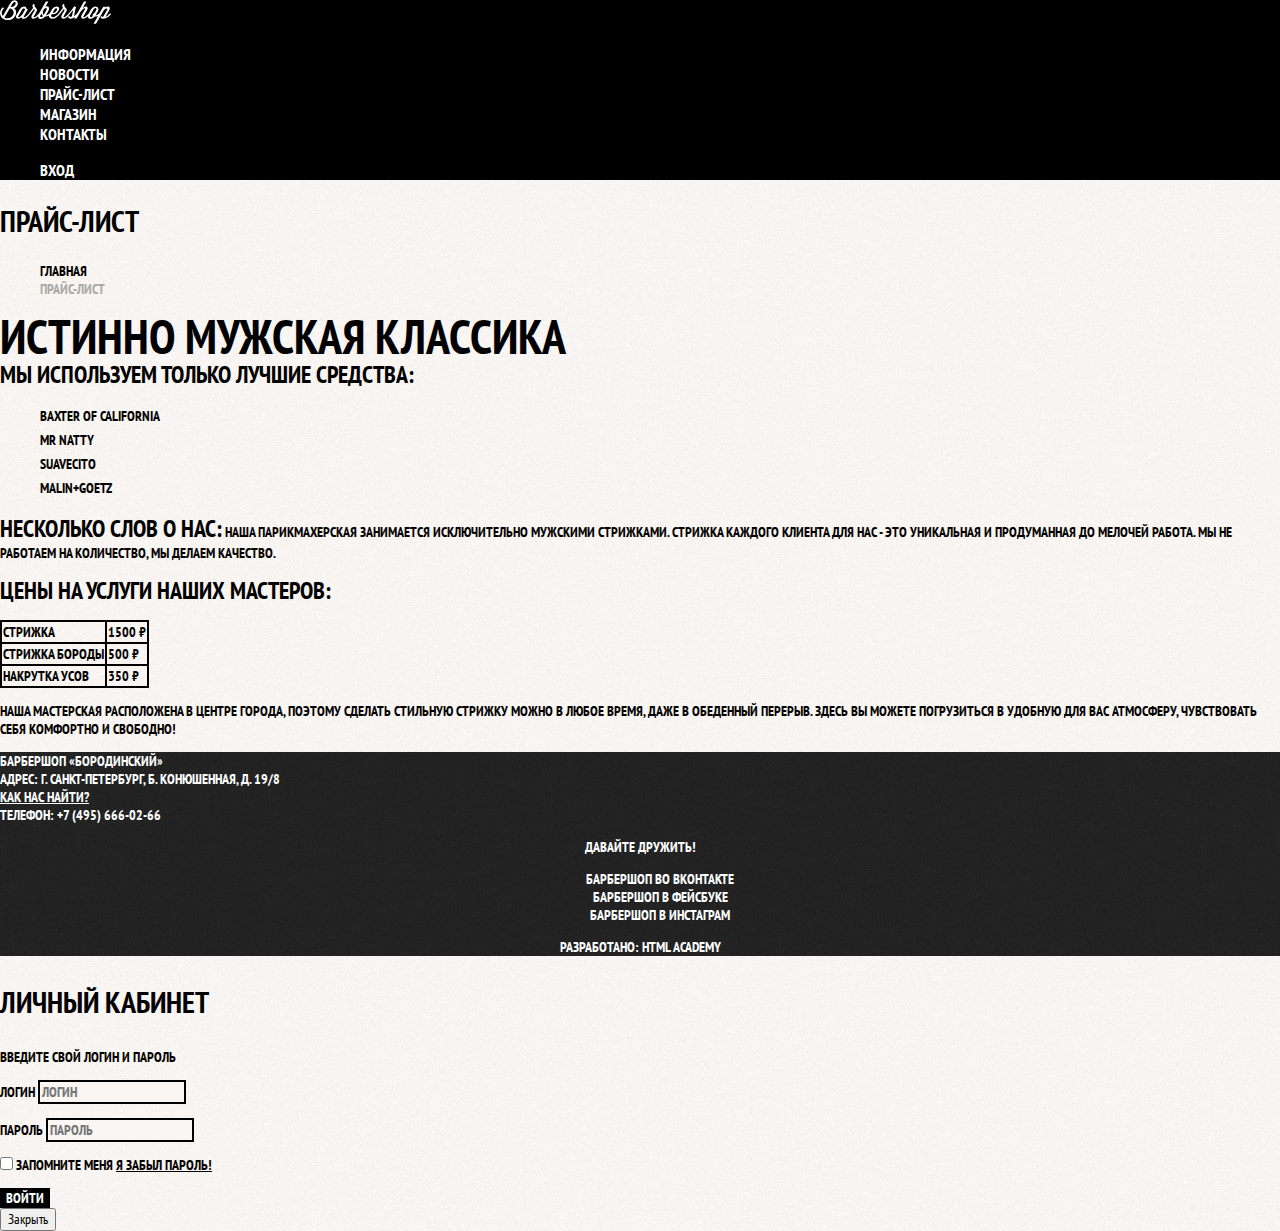
==== price-list.html @ ec3c23c3 "finalize basic styles according to demos" ====
<!DOCTYPE html>
<html lang="ru" dir="ltr">
  <head>
    <meta charset="utf-8">
    <title>Прайс-лист барбершопа «Бородинский»</title>
    <link href="https://fonts.googleapis.com/css?family=PT+Sans+Narrow:700&amp;subset=cyrillic" rel="stylesheet">
    <link href="css/normalize.css" rel="stylesheet">
    <link href="css/style.css" rel="stylesheet">
  </head>
  <body class="inner-page">
    <header class="main-header">
      <nav class="main-navigation">
        <a class="mini-logo" href="index.html">
          <img src="img/mini-logo.svg" alt="Логотип барбершопа «Бородинский»" width="111" height="24">
        </a>
        <ul class="site-navigation">
          <li><a href="info.html">Информация</a></li>
          <li><a href="news.html">Новости</a></li>
          <li class="site-navigation-current"><a>Прайс-лист</a></li>
          <li><a href="shop.html">Магазин</a></li>
          <li><a href="contacts.html">Контакты</a></li>
        </ul>
        <ul class="user-navigation">
          <li>
            <a class="login-link" href="login.html">Вход</a>
          </li>
        </ul>
      </nav>
    </header>

    <main class="container">
      <h1 class="page-title">Прайс-лист</h1>

      <ul class="breadcrumbs">
        <li><a href="index.html">Главная</a></li>
        <li class="breadcrumbs-current">Прайс-лист</li>
      </ul>

      <b class="page-lead">Истинно мужская классика</b>
      <div class="tools-info">
        <b>Мы используем только лучшие средства:</b>
        <ul class="tools-list">
          <li>baxter of california</li>
          <li>mr natty</li>
          <li>suavecito</li>
          <li>malin+goetz</li>
        </ul>
      </div>

      <p class="about">
        <b>Несколько слов о нас:</b>
        Наша парикмахерская занимается исключительно мужскими стрижками.
        Стрижка каждого клиента для нас - это уникальная и продуманная до мелочей работа.
        Мы не работаем на количество, мы делаем качество.
      </p>

      <p class="price-list">
        <b>Цены на услуги наших мастеров:</b>
        <table class="price-list-table">
          <tr>
            <td class="service">Стрижка</td>
            <td class="service-price">1500 &#8381;</td>
          </tr>
          <tr>
            <td class="service">Стрижка бороды</td>
            <td class="service-price">500 &#8381;</td>
          </tr>
          <tr>
            <td class="service">Накрутка усов</td>
            <td class="service-price">350 &#8381;</td>
          </tr>

        </table>
      </p>

      <p class="benefits">
        Наша мастерская расположена в центре города, поэтому сделать стильную стрижку
        можно в любое время, даже в обеденный перерыв. Здесь вы можете погрузиться
        в удобную для вас атмосферу, чувствовать себя комфортно и свободно!
      </p>

    </main>

    <footer class="main-footer">
      <p class="footer-address">
        Барбершоп «Бородинский»<br>
        Адрес: г. Санкт-Петербург, Б. Конюшенная, д. 19/8<br>
      <a class="footer-map" href="map.html">Как нас найти?</a><br>
        Телефон: +7 (495) 666-02-66
      </p>
      <div class="footer-social">
        <b>Давайте дружить!</b>
        <ul>
          <li><a class="social-vk" href="vk.com">Барбершоп во Вконтакте</a></li>
          <li><a class="social-fb" href="facebook.com">Барбершоп в Фейсбуке</a></li>
          <li><a class="social-inst" href="instagram.com">Барбершоп в Инстаграм</a></li>
        </ul>
      </div>
      <p class="footer-copyright">
        <b>Разработано:</b>
        <a class="copyright-link" href="https://htmlacademy.ru/">HTML Academy</a>
      </p>
    </footer>

    <section class="popup-login">
      <h2 class="login-header">Личный кабинет</h2>
      <p>Введите свой логин и пароль</p>
      <form class="login-form" action="https://ech.htmlacademy.ru" method="post">
        <p>
          <label class="visually-hidden" for="login-user">Логин</label>
          <input class="login-user" id="login-user" type="text" name="login" value="" placeholder="Логин">
        </p>
        <p>
          <label class="visually-hidden" for="login-password">Пароль</label>
          <input class="login-password" id="login-password" type="password" name="password" value="" placeholder="Пароль">
        <p class="appointment-info">
          <label class="login-checkbox">
            <input type="checkbox" name="remember" value="">
            Запомните меня
          </label>
          <a class="restore" href="#">Я забыл пароль!</a>
        </p>
        <button class="button" type="submit" name="button">Войти</button>
      </form>
      <button class="login-close" type="button">Закрыть</button>
    </section>

  </body>
</html>
---- css/style.css ----
body {
  margin: 0;
  padding: 0;

  font-family: "PT Sans Narrow", Arial, sans-serif;
  font-size: 14px;
  line-height: 24px;
  font-weight: 700;
  text-align: left;
  text-transform: uppercase;
  color: #ffffff;


  background-color: #000000;
  background-image: url("../img/background.jpg");
  background-position: top center;
  background-repeat: no-repeat;
}

.inner-page{
  font-size: 14px;
  line-height: 18px;
  font-weight: 700;
  color: #000000;


  background-color: #f9f6f3;
  background-image: url("../img/pattern-light.jpg");
  background-position: 0 0;
  background-repeat: repeat;
}

a {
  text-decoration: none;
}

.main-header {
  font-size: 16px;
  line-height: 20px;
  color: #ffffff;

  background-color: #000000;
}

.site-navigation,
.user-navigation {
  list-style: none;
}

.site-navigation a,
.user-navigation a {
  color: #ffffff;
}

.site-navigation a:hover,
.site-navigation a:focus,
.user-navigation a:hover,
.user-navigation a:focus{
  color: #ffffff;

  background-color: #1f1f1f;
}


.features-list {
  list-style: none;
}

.features-item{
  text-align: center;
}

.features-list h3 {
  font-size: 30px;
  line-height: 42px;
}

.index-columns {
  color: #000000;

  background-color: #f8f5f2;
  background-image: url("../img/pattern-light.jpg");
  background-position: 0 0;
  background-repeat: repeat;
}

.index-columns h2 {
  font-size: 30px;
  line-height: 42px;
}

.news-items {
  list-style: none;
}

.news-items time {
  text-transform: none;
}


.button {
  font: inherit;

  text-align: center;
  vertical-align: middle;
  text-transform: uppercase;
  color: #ffffff;

  background-color: #000000;
  border: none;
}

.button:hover,
.button:focus,
.button:active {
  color: #ffffff;

  background-color: #663b0d;
}

.gallery-content {

  background-color: #5f5649;

  border-width: 7px;
  border-style: solid;
  border-color: #ffffff;
}


.appointments input{
  font: inherit;

  background-color: transparent;
  border-width: 2px;
  border-style: solid;
  border-color: #000000;
}

.appointments input:focus,
.appointments input:hover {
  border-color: #663d15;
}

.main-footer {
  color: #ffffff;

  background-color: #000000;
  background-image: url("../img/footer.jpg");
  background-position: 0 0;
  background-repeat: repeat;
}

.main-footer a {
  color: #ffffff;
}

.main-footer .footer-map {
  text-decoration: underline;
}

.footer-social{
  text-align: center;
}

.popup-login a{
  color: #000000;
}

.main-footer .footer-map:hover,
.main-footer .footer-map:focus {
  text-decoration: none;
}


.main-footer ul {
  list-style: none;
}

.footer-copyright{
  text-align: center;
}

.footer-copyright .copyright-link:focus,
.footer-copyright .copyright-link:hover {
  color: #000000;

  background-color: #ffffff;
}

.popup {
  color: #000000;

  background-color: #f8f5f2;
  background-image: url("../img/pattern-light.jpg");
  background-position: 0 0;
  background-repeat: repeat;
}

.popup-login h2 {
  font-size: 30px;
  line-height: 42px;
}

.popup-login input[type="text"],
.popup-login input[type="password"] {
  font: inherit;

  text-transform: uppercase;
  color: #000000;

  background-color: #f9f6f3;
  border-width: 2px;
  border-style: solid;
  border-color: #000000;
}

.popup-login input:focus,
.popup-login input:hover {
  border-color: #663d15;
}

.login-checkbox:hover,
.login-checkbox:focus {
  color: #663d15;
}

.popup-login .restore {
  text-decoration: underline;
}

.popup-login .restore:hover,
.popup-login .restore:focus {
  text-decoration: none;
}

.popup-map {
  background-color: #f8f5f2;

  border-width: 7px;
  border-style: solid;
  border-color: #ffffff;
}

/*  Для страницы shop*/
.container h1 {
  font-size: 30px;
  line-height: 42px;
}

.breadcrumbs {
  list-style: none;
}

.breadcrumbs a {
  color: #000000;
}

.breadcrumbs a:hover,
.breadcrumbs a:focus {
  color: #663d15;
  text-decoration: underline;
}

.breadcrumbs-current {
  color: #aba9a7;
}



.shop-filters-form legend {
  font-size: 24px;
  line-height: 30px;
}

.shop-filters-form fieldset {
  border: none;
}

.shop-filters-form ul {
  list-style: none;
}

.catalog-list {
  list-style: none;
}

.catalog-item {
  background-color: #fefefe;
  box-shadow: 0 0 15px 0 rgba(0, 1, 1, 0.2);
}

.catalog-item:hover {
  box-shadow: 3.2px 3.8px 25px 0 rgba(0, 1, 1, 0.3);
}

.catalog-item h3{
  color: #000000;
}

.catalog-item .catalog-category {
  text-transform: none;
}

.pagination-list {
  list-style: none;
}

.filter-input:hover + label,
.filter-input:focus + label {
  color: #663d15;
}

.filter-input:disabled + label {
  color: #aCaaa8;
}

.catalog-item-price b {
  text-align: center;
  color: #000000;

  background-color: #e5e5e5;
}

.pagination-item a{
  color: #ffffff;

  background-color: #000000;
}

.pagination-item a:hover,
.pagination-item a:focus,
.pagination-item a:active {
  color: #ffffff;

  background-color: #663b0d;
}

.pagination-item-current a{
  color: #000000;

  background-color: #ffffff;
}

.pagination-item-current a:hover,
.pagination-item-current a:focus,
.pagination-item-current a:active {
  color: #000000;

  background-color: #ffffff;
}
/*Для карточки товара  */
.item-gallery .item-photo-full {
   box-shadow: 0 0 15px 0 rgba(0, 1, 1, 0.2);
}

.item-thumbnails {
  list-style: none;
}

.item-thumbnails li{
  box-shadow: 0 0 15px 0 rgba(0, 1, 1, 0.2);
}

.item-about .item-article {
  text-align: right;
  color: #aeaeae;
}

.item-price b {
  font-size: 14px;
  line-height: 24px;
  text-align: center;
  color: #00000;

  background-color: #e5e5e5;
}

.item-price .button{
  font-size: 14px;
  line-height: 24px;
}

.item-about .about-list {
  font-size: 14px;
  line-height: 24px;

  list-style: none;
}

.item-text a {
  color: #000000;
}

.item-text a:hover,
.item-text a:focus {
  text-decoration: underline;
}
/* Для прайс-листа */
.page-lead {
  font-size: 48px;
  line-height: 48px;
}

.tools-info b,
.about b,
.price-list b {
  font-size: 24px;
  line-height: 30px;
}

.tools-list {
  list-style: none;
}

.tools-list li {
  font-size: 14px;
  line-height: 24px;
}

.price-list-table {
  border-collapse: collapse;
}

.price-list-table td {
  border-width: 2px;
  border-style: solid;
  border-color: #000000;
}
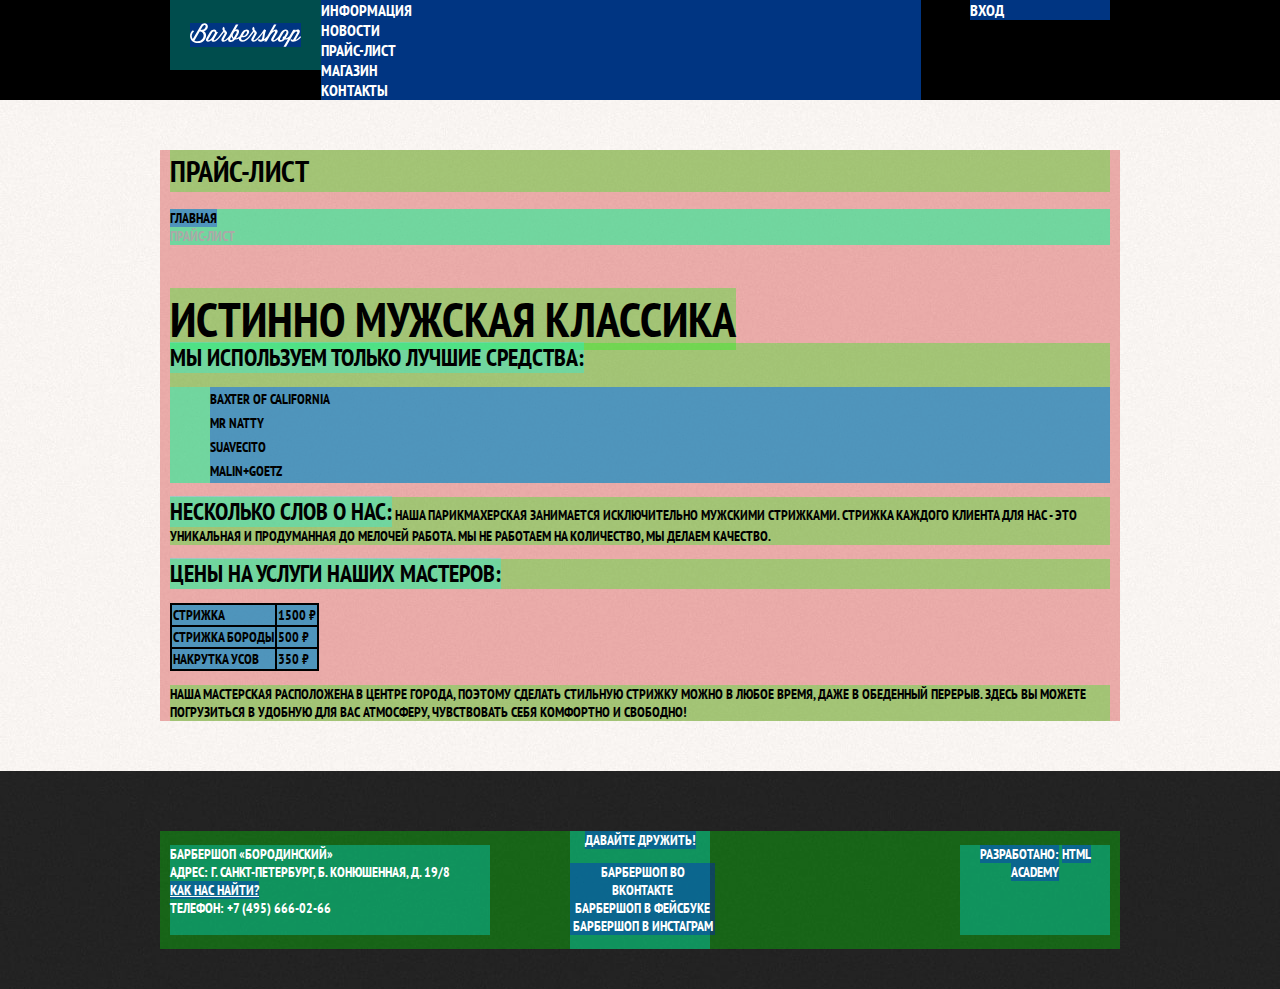
==== commit 35d9ed80: "style grid for shop page" ====
--- a/price-list.html
+++ b/price-list.html
@@ -13,11 +13,12 @@
         <a class="mini-logo" href="index.html">
           <img src="img/mini-logo.svg" alt="Логотип барбершопа «Бородинский»" width="111" height="24">
         </a>
+
         <ul class="site-navigation">
           <li><a href="info.html">Информация</a></li>
           <li><a href="news.html">Новости</a></li>
-          <li class="site-navigation-current"><a>Прайс-лист</a></li>
-          <li><a href="shop.html">Магазин</a></li>
+          <li><a href="price.html">Прайс-лист</a></li>
+          <li class="site-navigation-current"><a>Магазин</a></li>
           <li><a href="contacts.html">Контакты</a></li>
         </ul>
         <ul class="user-navigation">
@@ -25,6 +26,7 @@
             <a class="login-link" href="login.html">Вход</a>
           </li>
         </ul>
+
       </nav>
     </header>
 
@@ -82,27 +84,29 @@
     </main>
 
     <footer class="main-footer">
-      <p class="footer-address">
-        Барбершоп «Бородинский»<br>
-        Адрес: г. Санкт-Петербург, Б. Конюшенная, д. 19/8<br>
-      <a class="footer-map" href="map.html">Как нас найти?</a><br>
-        Телефон: +7 (495) 666-02-66
-      </p>
-      <div class="footer-social">
-        <b>Давайте дружить!</b>
-        <ul>
-          <li><a class="social-vk" href="vk.com">Барбершоп во Вконтакте</a></li>
-          <li><a class="social-fb" href="facebook.com">Барбершоп в Фейсбуке</a></li>
-          <li><a class="social-inst" href="instagram.com">Барбершоп в Инстаграм</a></li>
-        </ul>
+      <div class="container">
+        <p class="footer-address">
+          Барбершоп «Бородинский»<br>
+          Адрес: г. Санкт-Петербург, Б. Конюшенная, д. 19/8<br>
+        <a class="footer-map" href="map.html">Как нас найти?</a><br>
+          Телефон: +7 (495) 666-02-66
+        </p>
+        <div class="footer-social">
+          <b>Давайте дружить!</b>
+          <ul>
+            <li><a class="social-vk" href="vk.com">Барбершоп во Вконтакте</a></li>
+            <li><a class="social-fb" href="facebook.com">Барбершоп в Фейсбуке</a></li>
+            <li><a class="social-inst" href="instagram.com">Барбершоп в Инстаграм</a></li>
+          </ul>
+        </div>
+        <p class="footer-copyright">
+          <b>Разработано:</b>
+          <a class="copyright-link" href="https://htmlacademy.ru/">HTML Academy</a>
+        </p>
       </div>
-      <p class="footer-copyright">
-        <b>Разработано:</b>
-        <a class="copyright-link" href="https://htmlacademy.ru/">HTML Academy</a>
-      </p>
     </footer>
 
-    <section class="popup-login">
+    <section class="popup popup-login">
       <h2 class="login-header">Личный кабинет</h2>
       <p>Введите свой логин и пароль</p>
       <form class="login-form" action="https://ech.htmlacademy.ru" method="post">
--- a/css/style.css
+++ b/css/style.css
@@ -17,6 +17,17 @@
   background-repeat: no-repeat;
 }
 
+.visually-hidden {
+  position: absolute; - вырывает из контекста
+  width: 1px; - 1 на 1 пиксель, не 0, так как некоторые скринридеры такие элементы не выводят.
+  height: 1px;
+  margin: -1px;
+  border: 0;
+  padding: 0;
+  clip: rect(0 0 0 0);
+  overflow: hidden;
+}
+
 .inner-page{
   font-size: 14px;
   line-height: 18px;
@@ -427,3 +438,215 @@
   border-style: solid;
   border-color: #000000;
 }
+
+/* Стили для сетки */
+
+body > * {
+  background-color: rgba(200, 0, 0, 0.3);
+}
+
+body > * > * {
+  background-color: rgba(0, 255, 0, 0.3);
+}
+
+body > * > * > * {
+  background-color: rgba(0, 255, 255, 0.3);
+}
+
+body > * > * > * > * {
+  background-color: rgba(0, 0, 255, 0.3);
+}
+
+.main-header {
+    margin-bottom: 75px;
+}
+
+.inner-page .main-header {
+    margin-bottom: 50px;
+    background-color: #000000;
+}
+
+.main-navigation {
+  display: flex;
+  flex-direction: column;
+  align-items: center;
+
+  background-color: transparent;
+}
+
+.inner-page .main-navigation {
+  flex-direction: row;
+  align-items: flex-start;
+  width: 940px;
+  margin: 0 auto;
+  padding: 0 10px;
+}
+
+.header-logo {
+  order: 2;
+  width: 371px;
+  height: 155px;
+}
+
+.mini-logo {
+  width: 111px;
+  height: 24px;
+  padding: 23px 20px;
+}
+
+.main-navigation-wrapper {
+  width: 100%;
+  margin-bottom: 60px;
+
+  background-color: #000000;
+}
+
+.container {
+  width: 940px;
+  margin: 0 auto;
+  padding: 0 10px;
+}
+
+.main-navigation .container {
+  display: flex;
+  justify-content: space-between;
+}
+
+.main-header .site-navigation {
+  width: 600px;
+  margin: 0;
+  padding: 0;
+}
+
+.main-header .user-navigation {
+  width: 140px;
+  margin: 0;
+  padding: 0;
+}
+
+.inner-page .user-navigation {
+  margin-left:auto;
+}
+
+.popup {
+  display: none;
+}
+
+.main-container .features {
+  margin-bottom: 80px;
+}
+
+.main-container .features-list {
+  display: flex;
+  justify-content: space-between;
+  margin: 0;
+  padding: 0;
+}
+
+.features-item {
+  width: 300px;
+}
+
+.index-columns {
+  display: flex;
+  justify-content: space-between;
+  padding: 50px 80px;
+  margin-bottom: 35px;
+}
+
+.index-columns .news {
+  width: 380px;
+}
+
+.index-columns .contacts {
+  width: 380px;
+}
+
+.index-columns .gallery {
+  width: 300px;
+}
+
+.index-columns .appointments {
+  width: 300px;
+}
+
+.page-title {
+  margin: 0;
+  margin-bottom: 17px;
+  padding: 0;
+}
+
+.breadcrumbs {
+  margin: 0;
+  padding: 0;
+  margin-bottom: 50px;
+}
+
+.shop-columns {
+  display: flex;
+  justify-content: space-between;
+}
+
+.shop-filters {
+  width: 175px;
+}
+
+.catalog {
+  width: 700px;
+}
+
+.catalog-list {
+  display: flex;
+  flex-wrap: wrap;
+  margin: 0;
+  padding: 0;
+  margin-bottom: 25px;
+}
+
+.catalog-item {
+  width: 220px;
+  margin-bottom: 20px;
+  margin-right: 20px;
+}
+
+.catalog-item:nth-child(3n) {
+  margin-right: 0;
+}
+
+.pagination-list {
+  margin: 0;
+  padding: 0;
+}
+
+.main-footer {
+  margin-top: 65px;
+  padding-top: 60px;
+  padding-bottom: 40px;
+}
+
+.inner-page .main-footer {
+  margin-top: 50px;
+}
+
+.main-footer .container {
+  display: flex;
+}
+
+.footer-address {
+  width: 320px;
+  margin-right: 80px;
+}
+
+.footer-social {
+  width: 140px;
+}
+
+.footer-social ul {
+  width: 145px;
+  padding: 0;
+}
+
+.footer-copyright {
+  width: 150px;
+  margin-left: auto;
+}
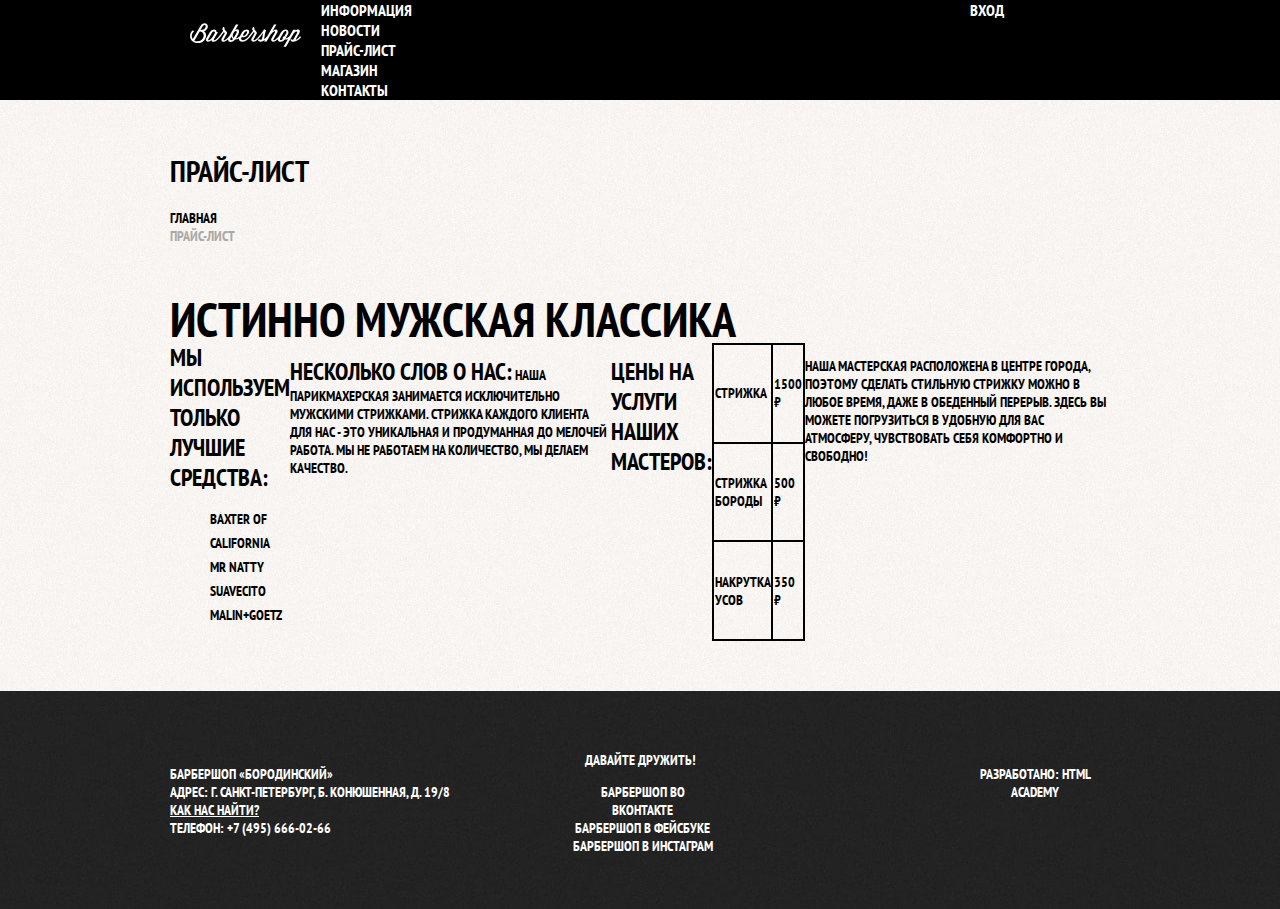
==== commit dea808a7: "merge selectors" ====
--- a/price-list.html
+++ b/price-list.html
@@ -39,47 +39,51 @@
       </ul>
 
       <b class="page-lead">Истинно мужская классика</b>
-      <div class="tools-info">
-        <b>Мы используем только лучшие средства:</b>
-        <ul class="tools-list">
-          <li>baxter of california</li>
-          <li>mr natty</li>
-          <li>suavecito</li>
-          <li>malin+goetz</li>
-        </ul>
+
+      <div class="shop-columns">
+        <div class="tools-info">
+          <b>Мы используем только лучшие средства:</b>
+          <ul class="tools-list">
+            <li>baxter of california</li>
+            <li>mr natty</li>
+            <li>suavecito</li>
+            <li>malin+goetz</li>
+          </ul>
+        </div>
+
+        <p class="about">
+          <b>Несколько слов о нас:</b>
+          Наша парикмахерская занимается исключительно мужскими стрижками.
+          Стрижка каждого клиента для нас - это уникальная и продуманная до мелочей работа.
+          Мы не работаем на количество, мы делаем качество.
+        </p>
+
+        <p class="price-list">
+          <b>Цены на услуги наших мастеров:</b>
+          <table class="price-list-table">
+            <tr>
+              <td class="service">Стрижка</td>
+              <td class="service-price">1500 &#8381;</td>
+            </tr>
+            <tr>
+              <td class="service">Стрижка бороды</td>
+              <td class="service-price">500 &#8381;</td>
+            </tr>
+            <tr>
+              <td class="service">Накрутка усов</td>
+              <td class="service-price">350 &#8381;</td>
+            </tr>
+
+          </table>
+        </p>
+
+        <p class="benefits">
+          Наша мастерская расположена в центре города, поэтому сделать стильную стрижку
+          можно в любое время, даже в обеденный перерыв. Здесь вы можете погрузиться
+          в удобную для вас атмосферу, чувствовать себя комфортно и свободно!
+        </p>
+
       </div>
-
-      <p class="about">
-        <b>Несколько слов о нас:</b>
-        Наша парикмахерская занимается исключительно мужскими стрижками.
-        Стрижка каждого клиента для нас - это уникальная и продуманная до мелочей работа.
-        Мы не работаем на количество, мы делаем качество.
-      </p>
-
-      <p class="price-list">
-        <b>Цены на услуги наших мастеров:</b>
-        <table class="price-list-table">
-          <tr>
-            <td class="service">Стрижка</td>
-            <td class="service-price">1500 &#8381;</td>
-          </tr>
-          <tr>
-            <td class="service">Стрижка бороды</td>
-            <td class="service-price">500 &#8381;</td>
-          </tr>
-          <tr>
-            <td class="service">Накрутка усов</td>
-            <td class="service-price">350 &#8381;</td>
-          </tr>
-
-        </table>
-      </p>
-
-      <p class="benefits">
-        Наша мастерская расположена в центре города, поэтому сделать стильную стрижку
-        можно в любое время, даже в обеденный перерыв. Здесь вы можете погрузиться
-        в удобную для вас атмосферу, чувствовать себя комфортно и свободно!
-      </p>
 
     </main>
 
--- a/css/style.css
+++ b/css/style.css
@@ -46,6 +46,8 @@
 }
 
 .main-header {
+  margin-bottom: 75px;
+
   font-size: 16px;
   line-height: 20px;
   color: #ffffff;
@@ -87,6 +89,11 @@
 }
 
 .index-columns {
+  display: flex;
+  justify-content: space-between;
+  padding: 50px 80px;
+  margin-bottom: 35px;
+
   color: #000000;
 
   background-color: #f8f5f2;
@@ -154,6 +161,10 @@
 }
 
 .main-footer {
+  margin-top: 65px;
+  padding-top: 60px;
+  padding-bottom: 40px;
+
   color: #ffffff;
 
   background-color: #000000;
@@ -171,6 +182,8 @@
 }
 
 .footer-social{
+  width: 140px;
+
   text-align: center;
 }
 
@@ -189,6 +202,9 @@
 }
 
 .footer-copyright{
+  width: 150px;
+  margin-left: auto;
+
   text-align: center;
 }
 
@@ -200,6 +216,8 @@
 }
 
 .popup {
+  display: none;
+
   color: #000000;
 
   background-color: #f8f5f2;
@@ -260,6 +278,10 @@
 }
 
 .breadcrumbs {
+  margin: 0;
+  padding: 0;
+  margin-bottom: 50px;
+
   list-style: none;
 }
 
@@ -293,6 +315,12 @@
 }
 
 .catalog-list {
+  display: flex;
+  flex-wrap: wrap;
+  margin: 0;
+  padding: 0;
+  margin-bottom: 25px;
+
   list-style: none;
 }
 
@@ -314,6 +342,9 @@
 }
 
 .pagination-list {
+  margin: 0;
+  padding: 0;
+
   list-style: none;
 }
 
@@ -439,27 +470,7 @@
   border-color: #000000;
 }
 
-/* Стили для сетки */
-
-body > * {
-  background-color: rgba(200, 0, 0, 0.3);
-}
-
-body > * > * {
-  background-color: rgba(0, 255, 0, 0.3);
-}
-
-body > * > * > * {
-  background-color: rgba(0, 255, 255, 0.3);
-}
-
-body > * > * > * > * {
-  background-color: rgba(0, 0, 255, 0.3);
-}
-
-.main-header {
-    margin-bottom: 75px;
-}
+/* Стили для сетки с уникальными селекторами */
 
 .inner-page .main-header {
     margin-bottom: 50px;
@@ -528,10 +539,6 @@
   margin-left:auto;
 }
 
-.popup {
-  display: none;
-}
-
 .main-container .features {
   margin-bottom: 80px;
 }
@@ -547,13 +554,6 @@
   width: 300px;
 }
 
-.index-columns {
-  display: flex;
-  justify-content: space-between;
-  padding: 50px 80px;
-  margin-bottom: 35px;
-}
-
 .index-columns .news {
   width: 380px;
 }
@@ -574,12 +574,6 @@
   margin: 0;
   margin-bottom: 17px;
   padding: 0;
-}
-
-.breadcrumbs {
-  margin: 0;
-  padding: 0;
-  margin-bottom: 50px;
 }
 
 .shop-columns {
@@ -595,13 +589,6 @@
   width: 700px;
 }
 
-.catalog-list {
-  display: flex;
-  flex-wrap: wrap;
-  margin: 0;
-  padding: 0;
-  margin-bottom: 25px;
-}
 
 .catalog-item {
   width: 220px;
@@ -613,15 +600,15 @@
   margin-right: 0;
 }
 
-.pagination-list {
-  margin: 0;
-  padding: 0;
-}
-
-.main-footer {
-  margin-top: 65px;
-  padding-top: 60px;
-  padding-bottom: 40px;
+
+.item-gallery {
+  width: 460px;
+}
+
+.item-about {
+  width: 390px;
+  padding-top: 15px;
+  padding-left: 10px;
 }
 
 .inner-page .main-footer {
@@ -637,16 +624,7 @@
   margin-right: 80px;
 }
 
-.footer-social {
-  width: 140px;
-}
-
 .footer-social ul {
   width: 145px;
   padding: 0;
 }
-
-.footer-copyright {
-  width: 150px;
-  margin-left: auto;
-}
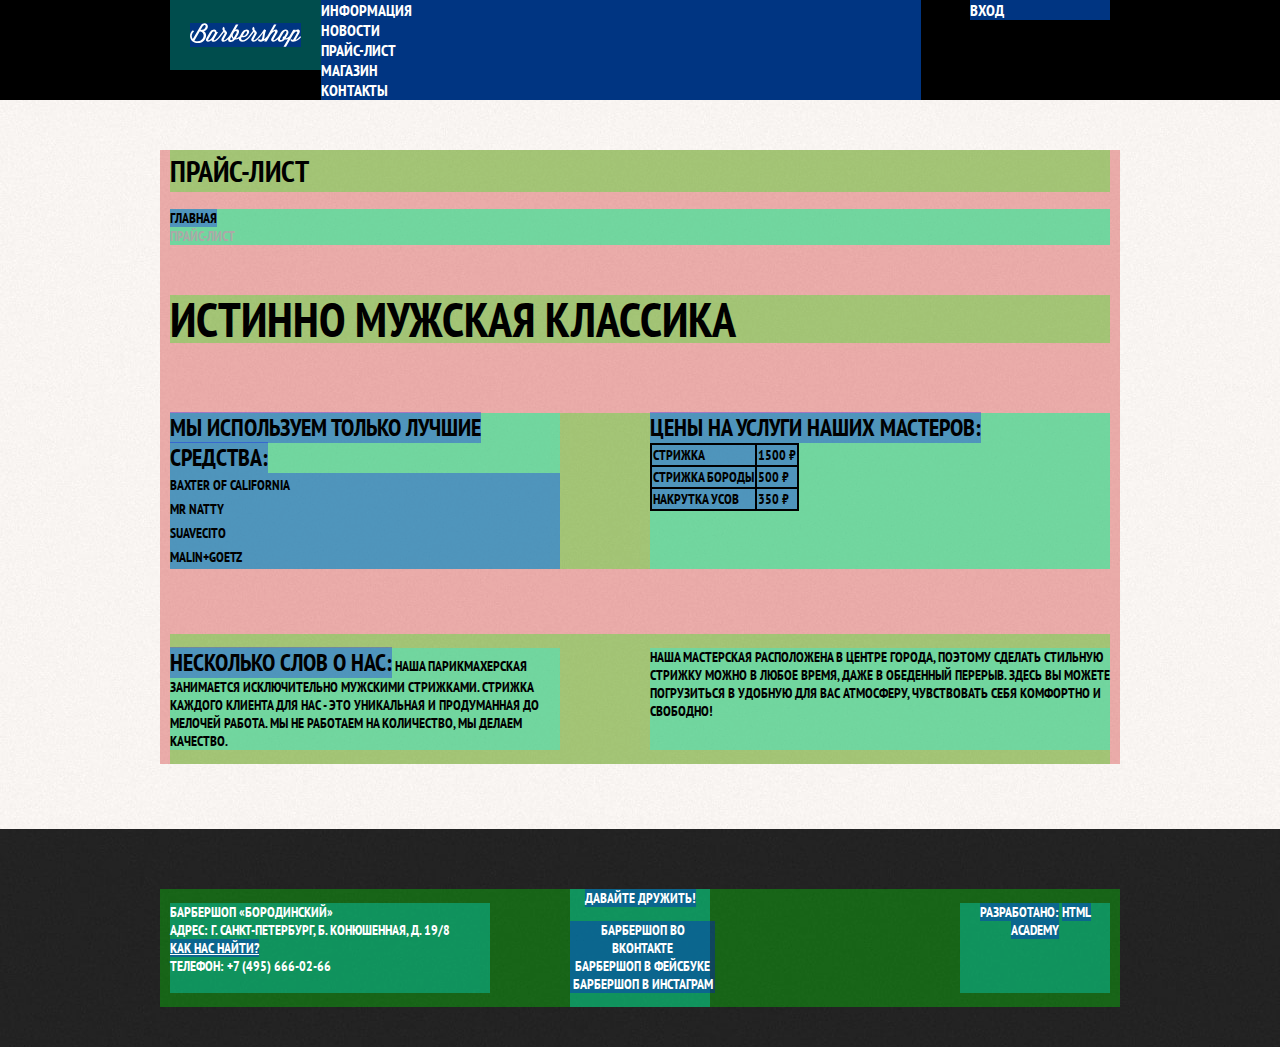
==== commit fededd29: "style grid for price-list page" ====
--- a/price-list.html
+++ b/price-list.html
@@ -40,7 +40,7 @@
 
       <b class="page-lead">Истинно мужская классика</b>
 
-      <div class="shop-columns">
+      <div class="shop-columns price-columns">
         <div class="tools-info">
           <b>Мы используем только лучшие средства:</b>
           <ul class="tools-list">
@@ -51,14 +51,7 @@
           </ul>
         </div>
 
-        <p class="about">
-          <b>Несколько слов о нас:</b>
-          Наша парикмахерская занимается исключительно мужскими стрижками.
-          Стрижка каждого клиента для нас - это уникальная и продуманная до мелочей работа.
-          Мы не работаем на количество, мы делаем качество.
-        </p>
-
-        <p class="price-list">
+        <div class="price-list">
           <b>Цены на услуги наших мастеров:</b>
           <table class="price-list-table">
             <tr>
@@ -75,6 +68,16 @@
             </tr>
 
           </table>
+        </div>
+      </div>
+
+      <div class="shop-columns price-columns">
+
+        <p class="about">
+          <b>Несколько слов о нас:</b>
+          Наша парикмахерская занимается исключительно мужскими стрижками.
+          Стрижка каждого клиента для нас - это уникальная и продуманная до мелочей работа.
+          Мы не работаем на количество, мы делаем качество.
         </p>
 
         <p class="benefits">
@@ -82,9 +85,7 @@
           можно в любое время, даже в обеденный перерыв. Здесь вы можете погрузиться
           в удобную для вас атмосферу, чувствовать себя комфортно и свободно!
         </p>
-
       </div>
-
     </main>
 
     <footer class="main-footer">
--- a/css/style.css
+++ b/css/style.css
@@ -628,3 +628,54 @@
   width: 145px;
   padding: 0;
 }
+
+.page-lead {
+  display: block;
+  margin-bottom: 70px;
+}
+
+.tools-info {
+  width: 390px;
+}
+
+.tools-list {
+  margin: 0;
+  padding: 0;
+}
+
+.price-list {
+  width: 460px;
+}
+
+.price-list-table {
+  margin: 0;
+  padding: 0;
+}
+
+.shop-columns .about {
+  width: 390px;
+}
+
+.shop-columns .benefits {
+  width: 460px;
+}
+
+.price-columns {
+  margin-bottom: 65px;
+}
+
+body > * {
+  background-color: rgba(200, 0, 0, 0.3);
+}
+
+body > * > * {
+  background-color: rgba(0, 255, 0, 0.3);
+}
+
+body > * > * > * {
+  background-color: rgba(0, 255, 255, 0.3);
+}
+
+body > * > * > * > * {
+  background-color: rgba(0, 0, 255, 0.3);
+}
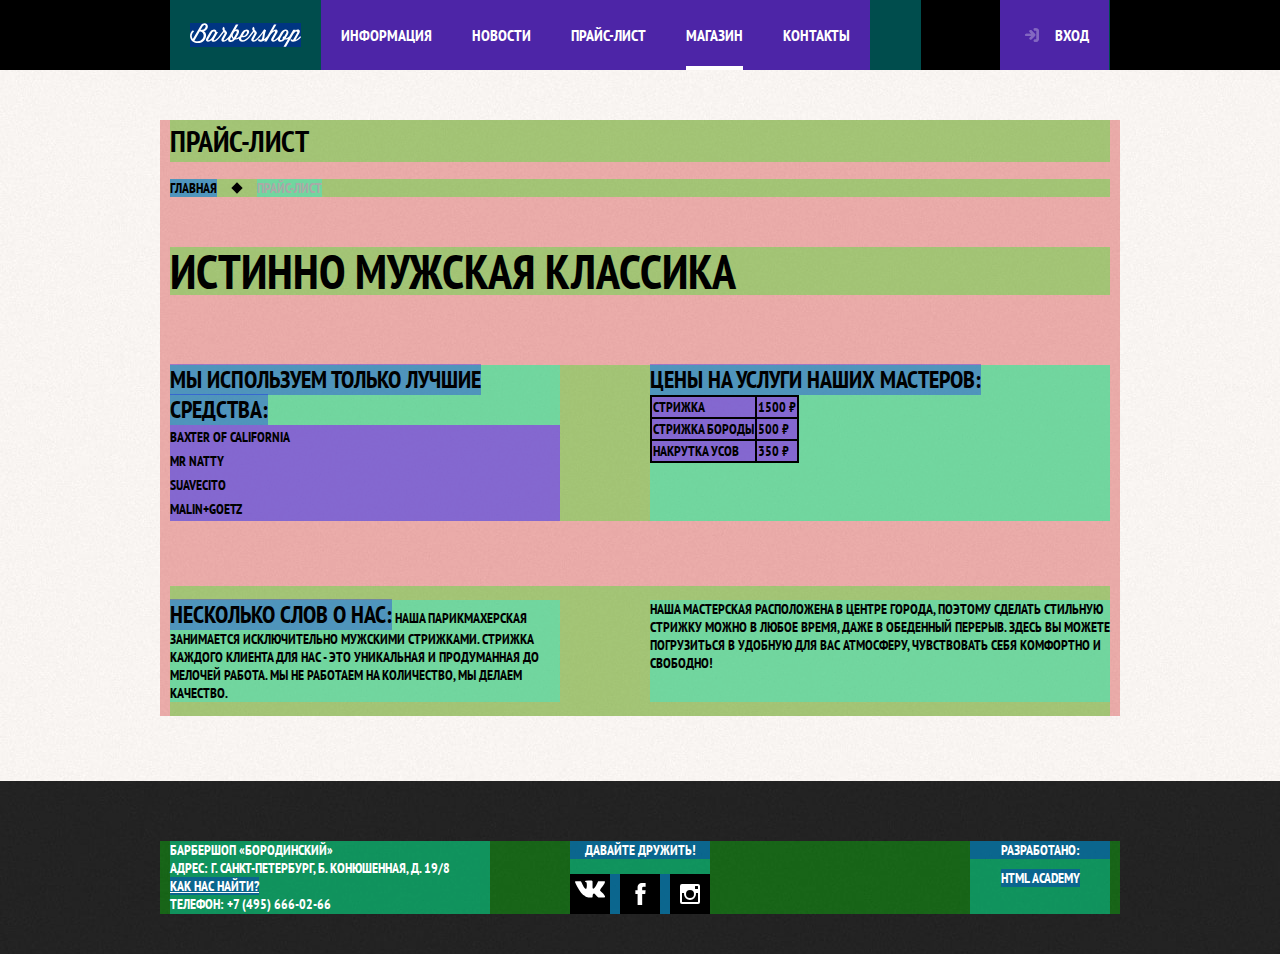
==== commit 2a0e6d1a: "continue styling inner pages" ====
--- a/price-list.html
+++ b/price-list.html
@@ -99,9 +99,24 @@
         <div class="footer-social">
           <b>Давайте дружить!</b>
           <ul>
-            <li><a class="social-vk" href="vk.com">Барбершоп во Вконтакте</a></li>
-            <li><a class="social-fb" href="facebook.com">Барбершоп в Фейсбуке</a></li>
-            <li><a class="social-inst" href="instagram.com">Барбершоп в Инстаграм</a></li>
+            <li>
+              <a class="social-vk" href="vk.com">
+              <span class="visually-hidden">Барбершоп во Вконтакте</span>
+              <svg xmlns="http://www.w3.org/2000/svg" width="27" height="15" viewBox="0 0 26.14 14.91">
+                <path d="M26 13.47l-.09-.17a13.55 13.55 0 0 0-2.6-3q-.87-.83-1.1-1.12A1 1 0 0 1 22 8a10.27 10.27 0 0 1 1.22-1.78l.88-1.16q2.35-3.13 2-4L26 .94a.8.8 0 0 0-.4-.22 2.14 2.14 0 0 0-.87 0h-3.92a.51.51 0 0 0-.27 0h-.3a.6.6 0 0 0-.15.14.93.93 0 0 0-.14.24 22.22 22.22 0 0 1-1.46 3.06q-.5.84-.93 1.46a7 7 0 0 1-.71.91 4.94 4.94 0 0 1-.52.47q-.23.18-.35.15l-.23-.05a.9.9 0 0 1-.31-.33 1.49 1.49 0 0 1-.16-.53V1.6a3.14 3.14 0 0 0 0-.62 2.12 2.12 0 0 0-.14-.44.73.73 0 0 0-.28-.33 1.57 1.57 0 0 0-.46-.18A9 9 0 0 0 12.57 0a8.93 8.93 0 0 0-3.25.33 1.83 1.83 0 0 0-.52.41q-.25.3-.07.33a1.67 1.67 0 0 1 1.16.59l.08.16a2.6 2.6 0 0 1 .19.63 6.32 6.32 0 0 1 .12 1 10.59 10.59 0 0 1 0 1.7q-.07.71-.13 1.1a2.21 2.21 0 0 1-.18.64 2.69 2.69 0 0 1-.16.3l-.07.07a1 1 0 0 1-.37.07.86.86 0 0 1-.46-.19 3.27 3.27 0 0 1-.56-.52 7 7 0 0 1-.66-.93q-.37-.6-.76-1.42l-.22-.39q-.2-.38-.56-1.11t-.62-1.43A.9.9 0 0 0 5.2.9h-.07a.93.93 0 0 0-.22-.16A1.44 1.44 0 0 0 4.6.65L.87.68A1 1 0 0 0 .1.94L0 1a.44.44 0 0 0 0 .22 1.08 1.08 0 0 0 .08.37Q.9 3.53 1.86 5.31t1.66 2.87Q4.23 9.27 5 10.24t1 1.24l.37.41.34.33a8.06 8.06 0 0 0 1 .78 16.34 16.34 0 0 0 1.4.9 7.6 7.6 0 0 0 1.79.72 6.19 6.19 0 0 0 2 .22h1.57a1.08 1.08 0 0 0 .72-.3l.05-.07a.9.9 0 0 0 .1-.25 1.38 1.38 0 0 0 0-.37 4.48 4.48 0 0 1 .09-1.05 2.77 2.77 0 0 1 .23-.71 1.74 1.74 0 0 1 .29-.4 1.19 1.19 0 0 1 .23-.2h.11a.86.86 0 0 1 .77.21 4.52 4.52 0 0 1 .83.79q.39.47.93 1.05a6.41 6.41 0 0 0 1 .87l.27.16a3.31 3.31 0 0 0 .71.3 1.53 1.53 0 0 0 .76.07l3.48-.05a1.58 1.58 0 0 0 .8-.17.68.68 0 0 0 .34-.37 1.06 1.06 0 0 0 0-.46 1.71 1.71 0 0 0-.1-.36z" fill="#fff"/>
+              </svg>
+              </a>
+            </li>
+            <li>
+              <a class="social-fb" href="facebook.com">
+                <span class="visually-hidden">Барбершоп в Фейсбуке</span>
+              </a>
+            </li>
+            <li>
+              <a class="social-inst" href="instagram.com">
+                <span class="visually-hidden">Барбершоп в Инстаграм</span>
+              </a>
+            </li>
           </ul>
         </div>
         <p class="footer-copyright">
--- a/css/style.css
+++ b/css/style.css
@@ -1,11 +1,12 @@
 body {
-  margin: 0;
-  padding: 0;
-
-  font-family: "PT Sans Narrow", Arial, sans-serif;
+  min-width: 940px;
+  margin: 0;
+  padding: 0;
+
+  font-weight: 700;
   font-size: 14px;
   line-height: 24px;
-  font-weight: 700;
+  font-family: "PT Sans Narrow", Arial, sans-serif;
   text-align: left;
   text-transform: uppercase;
   color: #ffffff;
@@ -18,14 +19,25 @@
 }
 
 .visually-hidden {
-  position: absolute; - вырывает из контекста
-  width: 1px; - 1 на 1 пиксель, не 0, так как некоторые скринридеры такие элементы не выводят.
+  position: absolute;
+
+  width: 1px;
   height: 1px;
   margin: -1px;
+  padding: 0;
+
   border: 0;
-  padding: 0;
+  white-space: nowrap;
+
+  clip-path: inset(100%);
   clip: rect(0 0 0 0);
   overflow: hidden;
+}
+
+
+img {
+  max-width: 100%;
+  height: auto;
 }
 
 .inner-page{
@@ -46,22 +58,31 @@
 }
 
 .main-header {
-  margin-bottom: 75px;
+  margin-bottom: 70px;
 
   font-size: 16px;
   line-height: 20px;
   color: #ffffff;
-
-  background-color: #000000;
 }
 
 .site-navigation,
 .user-navigation {
+  display: flex;
+  flex-wrap: wrap;
+
+  margin: 0;
+  padding: 0;
+
   list-style: none;
 }
 
 .site-navigation a,
 .user-navigation a {
+  display: block;
+
+  padding: 25px 20px;
+
+  vertical-align: middle;
   color: #ffffff;
 }
 
@@ -74,25 +95,241 @@
   background-color: #1f1f1f;
 }
 
+.user-navigation .login-link {
+  position: relative;
+
+  padding-left: 55px;
+}
+
+.user-navigation .login-link::before {
+  content: "";
+
+  position: absolute;
+  top: 27px;
+  left: 24px;
+
+  width: 20px;
+  height: 20px;
+
+  background-image: url("../img/login.svg");
+  background-repeat: no-repeat;
+  background-position: 0 0;
+  opacity: 0.3;
+}
+
+.user-navigation .login-link:hover::before,
+ .user-navigation .login-link:focus::before,
+ .user-navigation .login-link:active::before {
+  opacity: 1;
+}
 
 .features-list {
+  padding: 0;
+  margin: 0;
+
   list-style: none;
 }
 
-.features-item{
-  text-align: center;
-}
-
 .features-list h3 {
+  position: relative;
+
+  margin: 0;
+  margin-bottom: 60px;
+  padding: 0;
+
   font-size: 30px;
   line-height: 42px;
 }
 
+.features-list h3::after {
+  content: "";
+
+  position: absolute;
+  top:55px;
+  right: 50%;
+
+  width: 20px;
+  height: 20px;
+  margin-right: -10px;
+
+  background-color: #ffffff;
+
+  transform: rotate(45deg);
+}
+
+.features-list p {
+  margin: 0;
+  padding: 0;
+  padding-right: 12px;
+  padding-left: 12px;
+
+}
+
 .index-columns {
   display: flex;
   justify-content: space-between;
-  padding: 50px 80px;
   margin-bottom: 35px;
+  padding-top: 45px;
+  padding-right: 80px;
+  padding-bottom: 50px;
+  padding-left: 80px;
+
+  color: #000000;
+
+  background-color: #f8f5f2;
+  background-image:
+    url("../img/column-shadow.png"),
+    url("../img/pattern-light.jpg");
+  background-position: center, 0 0;
+  background-repeat: no-repeat, repeat;
+}
+
+.index-columns h2 {
+  margin: 0;
+  margin-bottom: 20px;
+  padding: 0;
+
+  font-size: 30px;
+  line-height: 42px;
+}
+
+.news-items {
+  margin: 0;
+  margin-bottom: 30px;
+  padding: 0;
+
+  list-style: none;
+}
+
+.news-items li {
+  margin-bottom: 20px;
+}
+
+.index-columns p {
+  margin: 0;
+  padding: 0;
+}
+
+.news-items time {
+  text-transform: none;
+}
+
+
+.button {
+  display: inline-block;
+
+  box-sizing: border-box;
+  min-width: 140px;
+  padding: 10px 25px;
+
+  font: inherit;
+
+  text-align: center;
+  vertical-align: middle;
+  text-transform: uppercase;
+  color: #ffffff;
+
+  background-color: #000000;
+  border: none;
+}
+
+.button:hover,
+.button:focus,
+.button:active {
+  color: #ffffff;
+
+  background-color: #663b0d;
+}
+
+.button:disabled,
+.button.disabled {
+  cursor: default;
+  opacity: 0.5;
+  background-color: #999999;
+}
+
+.gallery-content {
+  height: 164px;
+  margin: 0;
+  padding: 0;
+
+  background-color: #5f5649;
+
+  border-width: 7px;
+  border-style: solid;
+  border-color: #ffffff;
+}
+
+.gallery-content {
+  width: 286px;
+  height: 164px;
+}
+
+.main-footer {
+  margin-top: 65px;
+  padding-top: 60px;
+  padding-bottom: 40px;
+
+  color: #ffffff;
+
+  background-color: #000000;
+  background-image: url("../img/footer.jpg");
+  background-position: 0 0;
+  background-repeat: repeat;
+}
+
+.main-footer a {
+  color: #ffffff;
+}
+
+.main-footer .footer-map {
+  text-decoration: underline;
+}
+
+.footer-social {
+  width: 140px;
+
+  text-align: center;
+}
+
+.popup-login a {
+  color: #000000;
+}
+
+.main-footer .footer-map:hover,
+.main-footer .footer-map:focus {
+  text-decoration: none;
+}
+
+
+.main-footer ul {
+  list-style: none;
+}
+
+.footer-copyright {
+  width: 140px;
+  margin: 0;
+  margin-left: auto;
+  padding: 0;
+
+  text-align: center;
+}
+
+.footer-copyright b {
+  display: block;
+
+  margin-bottom: 10px;
+}
+
+.footer-copyright .copyright-link:focus,
+.footer-copyright .copyright-link:hover {
+  color: #000000;
+
+  background-color: #ffffff;
+}
+
+.popup {
+  display: none;
 
   color: #000000;
 
@@ -102,130 +339,6 @@
   background-repeat: repeat;
 }
 
-.index-columns h2 {
-  font-size: 30px;
-  line-height: 42px;
-}
-
-.news-items {
-  list-style: none;
-}
-
-.news-items time {
-  text-transform: none;
-}
-
-
-.button {
-  font: inherit;
-
-  text-align: center;
-  vertical-align: middle;
-  text-transform: uppercase;
-  color: #ffffff;
-
-  background-color: #000000;
-  border: none;
-}
-
-.button:hover,
-.button:focus,
-.button:active {
-  color: #ffffff;
-
-  background-color: #663b0d;
-}
-
-.gallery-content {
-
-  background-color: #5f5649;
-
-  border-width: 7px;
-  border-style: solid;
-  border-color: #ffffff;
-}
-
-
-.appointments input{
-  font: inherit;
-
-  background-color: transparent;
-  border-width: 2px;
-  border-style: solid;
-  border-color: #000000;
-}
-
-.appointments input:focus,
-.appointments input:hover {
-  border-color: #663d15;
-}
-
-.main-footer {
-  margin-top: 65px;
-  padding-top: 60px;
-  padding-bottom: 40px;
-
-  color: #ffffff;
-
-  background-color: #000000;
-  background-image: url("../img/footer.jpg");
-  background-position: 0 0;
-  background-repeat: repeat;
-}
-
-.main-footer a {
-  color: #ffffff;
-}
-
-.main-footer .footer-map {
-  text-decoration: underline;
-}
-
-.footer-social{
-  width: 140px;
-
-  text-align: center;
-}
-
-.popup-login a{
-  color: #000000;
-}
-
-.main-footer .footer-map:hover,
-.main-footer .footer-map:focus {
-  text-decoration: none;
-}
-
-
-.main-footer ul {
-  list-style: none;
-}
-
-.footer-copyright{
-  width: 150px;
-  margin-left: auto;
-
-  text-align: center;
-}
-
-.footer-copyright .copyright-link:focus,
-.footer-copyright .copyright-link:hover {
-  color: #000000;
-
-  background-color: #ffffff;
-}
-
-.popup {
-  display: none;
-
-  color: #000000;
-
-  background-color: #f8f5f2;
-  background-image: url("../img/pattern-light.jpg");
-  background-position: 0 0;
-  background-repeat: repeat;
-}
-
 .popup-login h2 {
   font-size: 30px;
   line-height: 42px;
@@ -278,11 +391,38 @@
 }
 
 .breadcrumbs {
-  margin: 0;
-  padding: 0;
+  display: flex;
+  flex-wrap: wrap;
+
+  margin: 0;
   margin-bottom: 50px;
+  padding: 0;
 
   list-style: none;
+}
+
+.breadcrumbs li:not(:last-child) {
+  position: relative;
+
+  margin-right: 40px;
+}
+
+.breadcrumbs li:not(:last-child)::after {
+  content: "";
+
+  position: absolute;
+  top: 50%;
+  right: -20px;
+
+
+  width: 8px;
+  height: 8px;
+  margin-top: -4px;
+  margin-right: -4px;
+
+  background-color: #000000;
+
+  transform: rotate(45deg);
 }
 
 .breadcrumbs a {
@@ -299,42 +439,96 @@
   color: #aba9a7;
 }
 
-
-
 .shop-filters-form legend {
+  margin: 0;
+  margin-bottom: 30px;
+  padding: 0;
+
   font-size: 24px;
   line-height: 30px;
 }
 
 .shop-filters-form fieldset {
+  margin: 0;
+  margin-bottom: 30px;
+  padding: 0;
+
   border: none;
 }
 
 .shop-filters-form ul {
+  margin: 0;
+  margin-left: 45px;
+  padding: 0;
+
   list-style: none;
 }
 
+.shop-filters-form .button {
+  min-width: 110px;
+  width: 110px;
+}
+
+.filter-option {
+  position: relative;
+
+  margin-bottom: 19px;
+}
+
+.filter-input + label::before{
+  content: "";
+
+  position: absolute;
+  top: -2px;
+  left: -45px;
+
+  box-sizing: border-box;
+  width: 20px;
+  height: 20px;
+}
+
+.filter-input-checkbox + label::before {
+  background-color: #f9f6f3;
+  border: 2px solid #000000;
+}
+
+.filter-input-checkbox:checked + label::before {
+  background-image: url("../img/cross.svg");
+  background-repeat: no-repeat;
+  background-position: center;
+}
+
+.filter-input-radio + label::before {
+  background-color: #f9f6f3;
+  border: 2px solid #000000;
+  border-radius: 50%;
+}
+
 .catalog-list {
   display: flex;
   flex-wrap: wrap;
   margin: 0;
-  padding: 0;
   margin-bottom: 25px;
+  padding: 0;
+  padding-top: 5px;
 
   list-style: none;
-}
-
-.catalog-item {
-  background-color: #fefefe;
-  box-shadow: 0 0 15px 0 rgba(0, 1, 1, 0.2);
 }
 
 .catalog-item:hover {
   box-shadow: 3.2px 3.8px 25px 0 rgba(0, 1, 1, 0.3);
 }
 
-.catalog-item h3{
-  color: #000000;
+.catalog-item h3 {
+  margin-left: 15px;
+
+  font-size: 14px;
+  line-height: 18px;
+  color: #000000;
+}
+
+.catalog-item span {
+  display: block;
 }
 
 .catalog-item .catalog-category {
@@ -342,6 +536,9 @@
 }
 
 .pagination-list {
+  display: flex;
+  flex-wrap: wrap;
+
   margin: 0;
   padding: 0;
 
@@ -357,14 +554,43 @@
   color: #aCaaa8;
 }
 
+.catalog-item-price {
+  display: flex;
+  justify-content: center;
+}
+
 .catalog-item-price b {
+  display: block;
+
+  box-sizing: border-box;
+  width: 110px;
+  padding-top: 10px;
+  padding-bottom: 15px;
+
   text-align: center;
   color: #000000;
 
   background-color: #e5e5e5;
 }
 
+.catalog-item-price .button {
+  box-sizing: border-box;
+  min-width: 78px;
+  width: 78px;
+  margin: 0;
+  padding: 10px 18px;
+}
+
 .pagination-item a{
+  display: block;
+
+  box-sizing: border-box;
+  width: 43px;
+  height: 43px;
+  margin-right: 7px;
+  padding-top: 13px;
+
+  text-align: center;
   color: #ffffff;
 
   background-color: #000000;
@@ -378,7 +604,7 @@
   background-color: #663b0d;
 }
 
-.pagination-item-current a{
+.pagination-item-current a {
   color: #000000;
 
   background-color: #ffffff;
@@ -400,7 +626,7 @@
   list-style: none;
 }
 
-.item-thumbnails li{
+.item-thumbnails li {
   box-shadow: 0 0 15px 0 rgba(0, 1, 1, 0.2);
 }
 
@@ -418,7 +644,7 @@
   background-color: #e5e5e5;
 }
 
-.item-price .button{
+.item-price .button {
   font-size: 14px;
   line-height: 24px;
 }
@@ -487,7 +713,9 @@
 
 .inner-page .main-navigation {
   flex-direction: row;
-  align-items: flex-start;
+  /* align-items: flex-start;
+  justify-content: space-between; */
+
   width: 940px;
   margin: 0 auto;
   padding: 0 10px;
@@ -523,20 +751,35 @@
   justify-content: space-between;
 }
 
-.main-header .site-navigation {
+.site-navigation {
   width: 600px;
-  margin: 0;
-  padding: 0;
-}
-
-.main-header .user-navigation {
-  width: 140px;
-  margin: 0;
-  padding: 0;
+}
+
+.site-navigation-current {
+  position: relative;
+}
+
+.site-navigation-current::before {
+  content: "";
+
+  position: absolute;
+  right: 20px;
+  left: 20px;
+  bottom: 0;
+
+  height: 4px;
+
+  background-color: #ffffff;
+}
+
+
+.user-navigation {
+  width: 110px;
+  margin-left: auto;
 }
 
 .inner-page .user-navigation {
-  margin-left:auto;
+  /* margin-left:auto; */
 }
 
 .main-container .features {
@@ -552,6 +795,8 @@
 
 .features-item {
   width: 300px;
+
+  text-align: center;
 }
 
 .index-columns .news {
@@ -562,7 +807,17 @@
   width: 380px;
 }
 
+.contacts p{
+  margin-bottom: 20px;
+}
+
+.contacts .button{
+  margin-right: 15px;
+}
+
 .index-columns .gallery {
+  position: relative;
+
   width: 300px;
 }
 
@@ -570,6 +825,58 @@
   width: 300px;
 }
 
+.appointments .button{
+  width: 100%;
+}
+
+.appointments .appointment-form {
+  display: flex;
+  flex-wrap: wrap;
+  justify-content: space-between;
+}
+
+.appointments .appointment-info {
+  margin-bottom: 10px;
+}
+
+.appointment-form .appointment-item {
+  width: 140px;
+  margin-bottom: 10px;
+}
+
+.appointment-item label {
+  display: block;
+
+  padding: 0 15px;
+  margin-bottom: 7px;
+}
+
+.appointment-item input {
+  box-sizing: border-box;
+
+  width: 140px;
+  padding-top: 8px;
+  padding-right: 15px;
+  padding-bottom: 7px;
+  padding-left: 15px;
+
+  font: inherit;
+
+  background-color: transparent;
+  border-width: 2px;
+  border-style: solid;
+  border-color: #000000;
+}
+
+.appointments input:focus,
+.appointments input:hover {
+  border-color: #663d15;
+}
+
+.appointment-form .button{
+  margin-top: 10px;
+}
+
 .page-title {
   margin: 0;
   margin-bottom: 17px;
@@ -591,18 +898,36 @@
 
 
 .catalog-item {
+  display: flex;
+  flex-direction: column;
+
   width: 220px;
   margin-bottom: 20px;
   margin-right: 20px;
+
+  background-color: #fefefe;
+  box-shadow: 0 0 15px 0 rgba(0, 1, 1, 0.2);
 }
 
 .catalog-item:nth-child(3n) {
   margin-right: 0;
 }
 
-
 .item-gallery {
   width: 460px;
+}
+
+.gallery .button{
+  position: absolute;
+  bottom: 0;
+}
+
+.gallery .gallery-backward {
+  left: 0;
+}
+
+.gallery .gallery-forward {
+  right: 0;
 }
 
 .item-about {
@@ -621,12 +946,72 @@
 
 .footer-address {
   width: 320px;
+  margin: 0;
   margin-right: 80px;
+  padding: 0;
 }
 
 .footer-social ul {
-  width: 145px;
-  padding: 0;
+  display: flex;
+  flex-wrap: wrap;
+  justify-content: space-between;
+
+  margin: 0;
+  padding: 0;
+}
+
+.footer-social b {
+  display: block;
+
+  margin-bottom: 15px;
+}
+
+.footer-social a {
+  display: block;
+
+  width: 40px;
+  height: 40px;
+
+  background-color: #000000;
+  background-repeat: no-repeat;
+  background-position: center;
+}
+
+.social-vk svg {
+  width: 30px;
+  height: 30px;
+}
+
+.footer-social .social-fb {
+  background-image: url("../img/facebook.svg");
+}
+
+.footer-social .social-inst {
+  background-image: url("../img/instagram.svg");
+}
+
+.footer-social a:hover,
+.footer-social a:focus,
+.footer-social a:active {
+  background-color: #ffffff;
+}
+
+.social-vk:hover path,
+.social-vk:focus path,
+.social-vk:active path {
+  fill: #000000;
+}
+
+.footer-social .social-fb:hover,
+.footer-social .social-fb:focus,
+.footer-social .social-fb:active {
+  background-image: url("../img/facebook-black.svg");
+}
+
+.footer-social .social-inst:hover,
+.footer-social .social-inst:focus,
+.footer-social .social-inst:active {
+  background-image: url("../img/instagram-black.svg");
 }
 
 .page-lead {
@@ -679,3 +1064,7 @@
 body > * > * > * > * {
   background-color: rgba(0, 0, 255, 0.3);
 }
+
+body > * > * > * > * > * {
+  background-color: rgba(255, 0, 255, 0.3);
+}
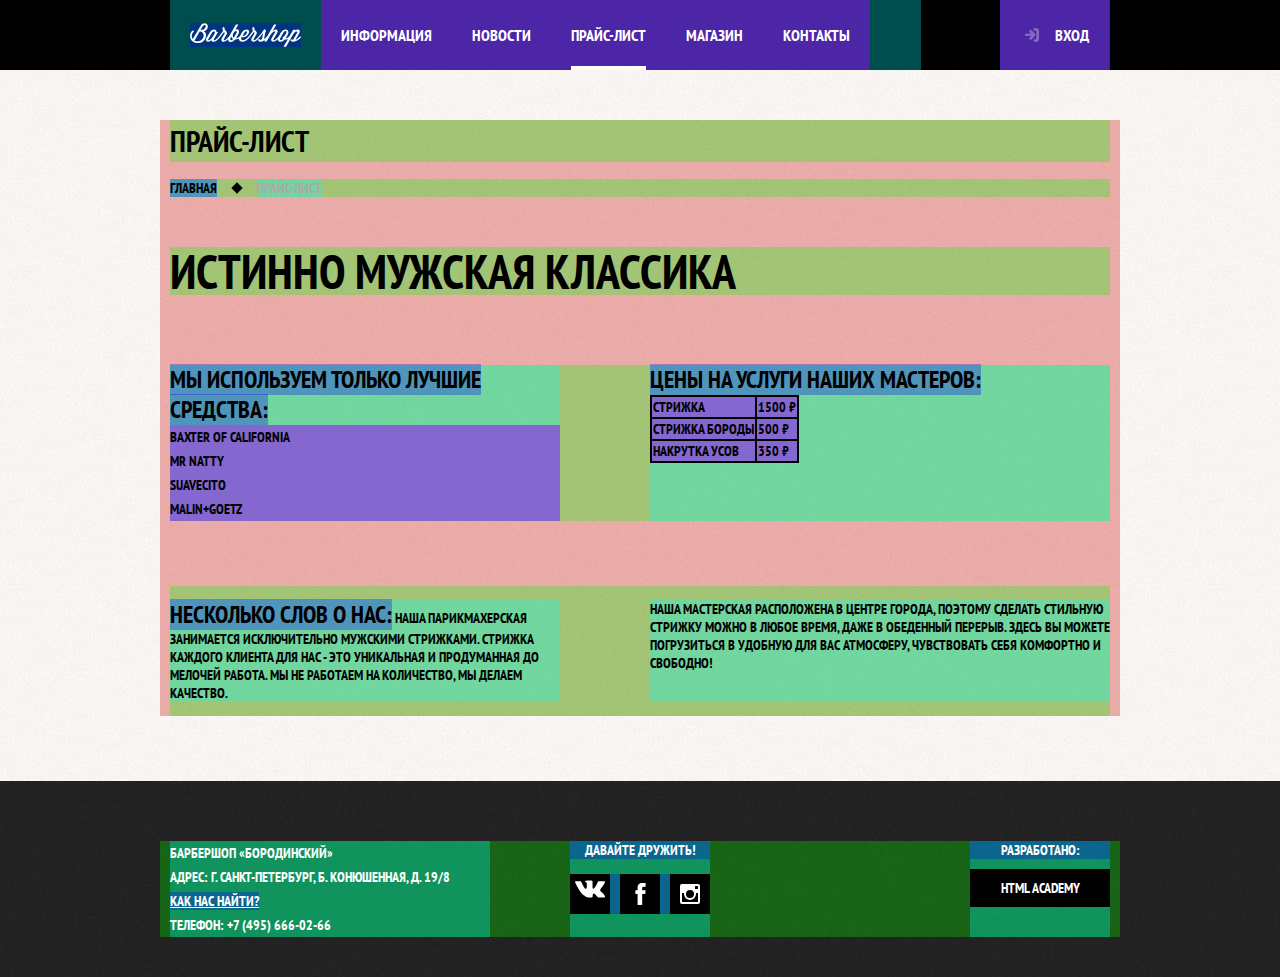
==== commit 2a57e983: "fix styles according to demos" ====
--- a/price-list.html
+++ b/price-list.html
@@ -17,8 +17,8 @@
         <ul class="site-navigation">
           <li><a href="info.html">Информация</a></li>
           <li><a href="news.html">Новости</a></li>
-          <li><a href="price.html">Прайс-лист</a></li>
-          <li class="site-navigation-current"><a>Магазин</a></li>
+          <li class="site-navigation-current"><a href="price-list.html">Прайс-лист</a></li>
+          <li><a href="shop.html">Магазин</a></li>
           <li><a href="contacts.html">Контакты</a></li>
         </ul>
         <ul class="user-navigation">
@@ -121,7 +121,7 @@
         </div>
         <p class="footer-copyright">
           <b>Разработано:</b>
-          <a class="copyright-link" href="https://htmlacademy.ru/">HTML Academy</a>
+          <a class="button copyright-link" href="https://htmlacademy.ru/">HTML Academy</a>
         </p>
       </div>
     </footer>
--- a/css/style.css
+++ b/css/style.css
@@ -392,6 +392,7 @@
 
 .breadcrumbs {
   display: flex;
+  justify-content: flex-start;
   flex-wrap: wrap;
 
   margin: 0;
@@ -475,6 +476,11 @@
   margin-bottom: 19px;
 }
 
+.filter-option label {
+  cursor: pointer;
+  user-select: none;
+}
+
 .filter-input + label::before{
   content: "";
 
@@ -504,6 +510,20 @@
   border-radius: 50%;
 }
 
+.filter-input-radio:checked + label::after {
+  content: "";
+
+  position: absolute;
+  top: 4px;
+  left: -39px;
+
+  width: 8px;
+  height: 8px;
+
+  background-color: #000000;
+  border-radius: 50%;
+}
+
 .catalog-list {
   display: flex;
   flex-wrap: wrap;
@@ -519,7 +539,25 @@
   box-shadow: 3.2px 3.8px 25px 0 rgba(0, 1, 1, 0.3);
 }
 
+.catalog-item a {
+  display: flex;
+  flex-direction: column;
+  align-items: flex-start;
+}
+
+.catalog-item .item-image {
+  width: 220px;
+  height: 165px;
+  margin: 0;
+  margin-bottom: 10px;
+  padding: 0;
+}
+
 .catalog-item h3 {
+  order: 2;
+
+  margin: 0;
+  padding: 0;
   margin-left: 15px;
 
   font-size: 14px;
@@ -619,20 +657,59 @@
 }
 /*Для карточки товара  */
 .item-gallery .item-photo-full {
-   box-shadow: 0 0 15px 0 rgba(0, 1, 1, 0.2);
+  width: 460px;
+  height: 498px;
+  margin: 0;
+  margin-bottom: 22px;
+  padding: 0;
+
+  box-shadow: 0 0 15px 0 rgba(0, 1, 1, 0.2);
 }
 
 .item-thumbnails {
+  display: flex;
+  flex-wrap: wrap;
+
+  margin: 0;
+  padding: 0;
+
   list-style: none;
 }
 
 .item-thumbnails li {
+  width: 140px;
+  height: 149px;
+  padding-right: 20px;
+
   box-shadow: 0 0 15px 0 rgba(0, 1, 1, 0.2);
+}
+
+.item-thumbnails li:last-child {
+  padding-right: 0;
+}
+
+.item-about .item-line {
+  display: flex;
+  justify-content: space-between;
+
+  margin-bottom: 18px;
+  padding-left: 10px;
+}
+
+.item-line p {
+  width: 180px;
 }
 
 .item-about .item-article {
   text-align: right;
   color: #aeaeae;
+}
+
+.item-about h3 {
+  padding-left: 5px;
+
+  font-size: 24px;
+  line-height: 30px;
 }
 
 .item-price b {
@@ -650,10 +727,49 @@
 }
 
 .item-about .about-list {
+  margin: 0;
+  padding: 0;
+  padding-left: 30px;
+
   font-size: 14px;
   line-height: 24px;
 
   list-style: none;
+}
+
+.about-list li {
+  position: relative;
+}
+
+.about-list li::before {
+  content: "";
+
+  position: absolute;
+  top: 50%;
+  left: -20px;
+
+  width: 8px;
+  height: 8px;
+  margin-top: -4px;
+
+  background-color: #000000;
+
+  transform: rotate(45deg);
+}
+
+.item-about .item-text {
+  margin-bottom: 35px;
+  padding-left: 10px;
+
+  font-size: 14px;
+  line-height: 24px;
+}
+
+.item-about .catalog-item-price{
+  justify-content: flex-start;
+
+  margin-bottom: 65px;
+  padding-left: 10px;
 }
 
 .item-text a {
@@ -915,6 +1031,7 @@
 
 .item-gallery {
   width: 460px;
+  padding-top: 5px;
 }
 
 .gallery .button{
@@ -934,6 +1051,7 @@
   width: 390px;
   padding-top: 15px;
   padding-left: 10px;
+  padding-right: 10px;
 }
 
 .inner-page .main-footer {
@@ -949,6 +1067,9 @@
   margin: 0;
   margin-right: 80px;
   padding: 0;
+
+  font-size: 14px;
+  line-height: 24px;
 }
 
 .footer-social ul {
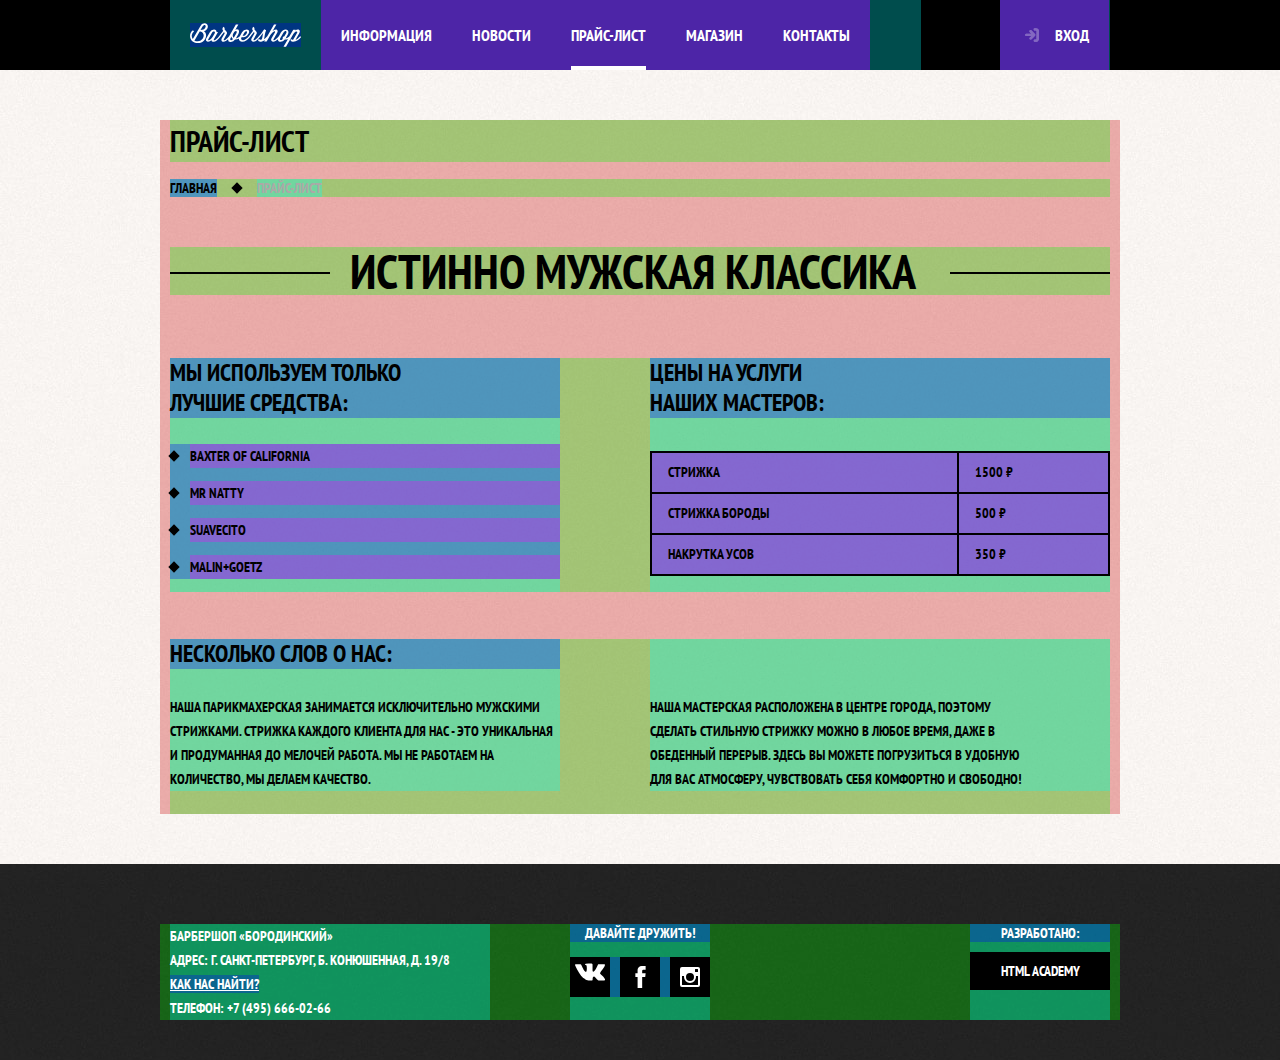
==== commit f9b83267: "fix code according to lection" ====
--- a/price-list.html
+++ b/price-list.html
@@ -40,7 +40,7 @@
 
       <b class="page-lead">Истинно мужская классика</b>
 
-      <div class="shop-columns price-columns">
+      <div class="price-columns">
         <div class="tools-info">
           <b>Мы используем только лучшие средства:</b>
           <ul class="tools-list">
@@ -71,7 +71,7 @@
         </div>
       </div>
 
-      <div class="shop-columns price-columns">
+      <div class="price-columns">
 
         <p class="about">
           <b>Несколько слов о нас:</b>
--- a/css/style.css
+++ b/css/style.css
@@ -782,35 +782,103 @@
 }
 /* Для прайс-листа */
 .page-lead {
+  position: relative;
+
+  display: block;
+
+  margin-bottom: 63px;
+
   font-size: 48px;
   line-height: 48px;
-}
-
-.tools-info b,
-.about b,
-.price-list b {
+  padding-left: 180px;
+  padding-right: 180px;
+}
+
+.page-lead::before {
+  content: "";
+
+  position: absolute;
+  top: 25px;
+  left: 0;
+
+  width: 160px;
+  height: 2px;
+
+  background-color: #000000;
+}
+
+.page-lead::after {
+  content: "";
+
+  position: absolute;
+  top: 25px;
+  right: 0;
+
+  width: 160px;
+  height: 2px;
+
+  background-color: #000000;
+}
+
+.price-columns b {
+  display: block;
+
+  margin-bottom: 10px;
   font-size: 24px;
   line-height: 30px;
 }
 
-.tools-list {
-  list-style: none;
-}
-
-.tools-list li {
+.price-columns p {
+  margin: 0;
+  padding: 0;
+
   font-size: 14px;
   line-height: 24px;
 }
 
+.tools-list li {
+  position: relative;
+
+  margin-bottom: 13px;
+
+  font-size: 14px;
+  line-height: 24px;
+}
+
+.tools-list li::before {
+  content: "";
+
+  position: absolute;
+  top: 8px;
+  left: -20px;
+
+  width: 8px;
+  height: 8px;
+
+  background-color: #000000;
+
+  transform: rotate(45deg);
+}
+
 .price-list-table {
+  width: 100%;
+  margin: 0;
+  padding: 0;
+
   border-collapse: collapse;
 }
 
 .price-list-table td {
+  padding-top: 10px;
+  padding-right: 5px;
+  padding-bottom: 11px;
+  padding-left: 16px;
+
   border-width: 2px;
   border-style: solid;
   border-color: #000000;
 }
+
 
 /* Стили для сетки с уникальными селекторами */
 
@@ -1012,7 +1080,6 @@
   width: 700px;
 }
 
-
 .catalog-item {
   display: flex;
   flex-direction: column;
@@ -1135,39 +1202,57 @@
   background-image: url("../img/instagram-black.svg");
 }
 
-.page-lead {
-  display: block;
-  margin-bottom: 70px;
-}
-
 .tools-info {
   width: 390px;
 }
 
+.tools-info b {
+  padding-right: 150px;
+  margin-bottom: 26px;
+}
+
+.about b {
+  padding-right: 150px;
+  margin-bottom: 26px;
+}
+
 .tools-list {
   margin: 0;
   padding: 0;
+  padding-left: 20px;
+
+  list-style: none;
 }
 
 .price-list {
   width: 460px;
 }
 
-.price-list-table {
-  margin: 0;
-  padding: 0;
-}
-
-.shop-columns .about {
+.price-list b {
+  padding-right: 280px;
+  margin-bottom: 33px;
+}
+
+.price-columns .about {
   width: 390px;
 }
 
-.shop-columns .benefits {
-  width: 460px;
+.price-columns .benefits {
+  width: 380px;
+  padding-top: 56px;
+  padding-right: 80px;
 }
 
 .price-columns {
-  margin-bottom: 65px;
+  display: flex;
+  justify-content: space-between;
+
+  margin-bottom: 47px;
+}
+
+.inner-page .price-columns:last-of-type {
+  margin-bottom: 20px;
+  padding-bottom: 23px;
 }
 
 body > * {
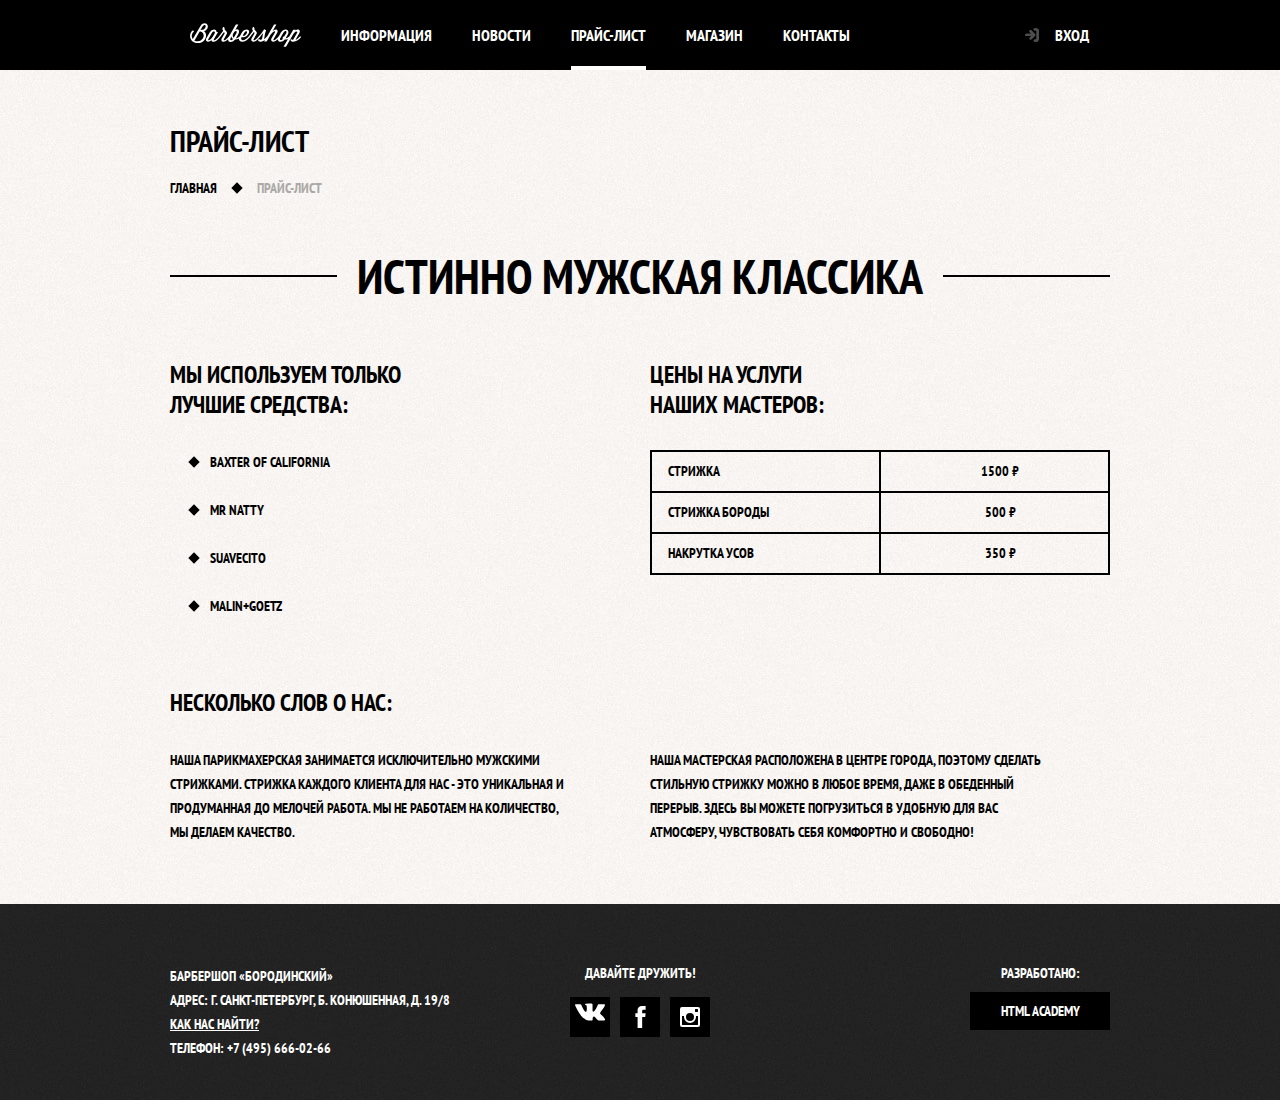
==== commit 78424e8b: "finish styling of price-list page according to lection" ====
--- a/price-list.html
+++ b/price-list.html
@@ -38,53 +38,59 @@
         <li class="breadcrumbs-current">Прайс-лист</li>
       </ul>
 
-      <b class="page-lead">Истинно мужская классика</b>
+      <div class="inner-content">
+        <h2 class="big-header">Истинно мужская классика</h2>
 
-      <div class="price-columns">
-        <div class="tools-info">
-          <b>Мы используем только лучшие средства:</b>
-          <ul class="tools-list">
-            <li>baxter of california</li>
-            <li>mr natty</li>
-            <li>suavecito</li>
-            <li>malin+goetz</li>
-          </ul>
+        <div class="inner-columns">
+          <div class="inner-column-left">
+            <h2>Мы используем только<br>лучшие средства:</h2>
+            <ul class="custom-list-1">
+              <li>baxter of california</li>
+              <li>mr natty</li>
+              <li>suavecito</li>
+              <li>malin+goetz</li>
+            </ul>
+          </div>
+
+          <div class="inner-column-right">
+            <h2>Цены на услуги<br>наших мастеров:</h2>
+            <table class="custom-table-1">
+              <tr>
+                <td>Стрижка</td>
+                <td>1500 &#8381;</td>
+              </tr>
+              <tr>
+                <td>Стрижка бороды</td>
+                <td>500 &#8381;</td>
+              </tr>
+              <tr>
+                <td>Накрутка усов</td>
+                <td>350 &#8381;</td>
+              </tr>
+            </table>
+          </div>
         </div>
 
-        <div class="price-list">
-          <b>Цены на услуги наших мастеров:</b>
-          <table class="price-list-table">
-            <tr>
-              <td class="service">Стрижка</td>
-              <td class="service-price">1500 &#8381;</td>
-            </tr>
-            <tr>
-              <td class="service">Стрижка бороды</td>
-              <td class="service-price">500 &#8381;</td>
-            </tr>
-            <tr>
-              <td class="service">Накрутка усов</td>
-              <td class="service-price">350 &#8381;</td>
-            </tr>
 
-          </table>
+        <div class="inner-columns">
+          <h2>Несколько слов о нас:</h2>
+          <div class="inner-column-left">
+            <p class="short-paragraph">
+              Наша парикмахерская занимается исключительно мужскими стрижками.
+              Стрижка каждого клиента для нас - это уникальная и продуманная до мелочей работа.
+              Мы не работаем на количество, мы делаем качество.
+            </p>
+          </div>
+
+          <div class="inner-column-right">
+            <p class="short-paragraph">
+              Наша мастерская расположена в центре города, поэтому сделать стильную стрижку
+              можно в любое время, даже в обеденный перерыв. Здесь вы можете погрузиться
+              в удобную для вас атмосферу, чувствовать себя комфортно и свободно!
+            </p>
+          </div>
         </div>
-      </div>
 
-      <div class="price-columns">
-
-        <p class="about">
-          <b>Несколько слов о нас:</b>
-          Наша парикмахерская занимается исключительно мужскими стрижками.
-          Стрижка каждого клиента для нас - это уникальная и продуманная до мелочей работа.
-          Мы не работаем на количество, мы делаем качество.
-        </p>
-
-        <p class="benefits">
-          Наша мастерская расположена в центре города, поэтому сделать стильную стрижку
-          можно в любое время, даже в обеденный перерыв. Здесь вы можете погрузиться
-          в удобную для вас атмосферу, чувствовать себя комфортно и свободно!
-        </p>
       </div>
     </main>
 
--- a/css/style.css
+++ b/css/style.css
@@ -781,94 +781,46 @@
   text-decoration: underline;
 }
 /* Для прайс-листа */
-.page-lead {
-  position: relative;
-
-  display: block;
-
-  margin-bottom: 63px;
-
-  font-size: 48px;
-  line-height: 48px;
-  padding-left: 180px;
-  padding-right: 180px;
-}
-
-.page-lead::before {
-  content: "";
-
-  position: absolute;
-  top: 25px;
-  left: 0;
-
-  width: 160px;
-  height: 2px;
-
-  background-color: #000000;
-}
-
-.page-lead::after {
-  content: "";
-
-  position: absolute;
-  top: 25px;
-  right: 0;
-
-  width: 160px;
-  height: 2px;
-
-  background-color: #000000;
-}
-
-.price-columns b {
-  display: block;
-
-  margin-bottom: 10px;
+
+.inner-content h2 {
+  margin-top: 60px;
+  margin-bottom: 30px;
+
   font-size: 24px;
   line-height: 30px;
 }
 
-.price-columns p {
-  margin: 0;
-  padding: 0;
+.inner-content h3 {
+  margin-top: 60px;
+  margin-bottom: 30px;
+
+  font-size: 24px;
+  line-height: 24px;
+}
+
+.inner-content h2+h3 {
+  margin-top: 30px;
+}
+
+.inner-content p {
+  margin: 14px 0;
 
   font-size: 14px;
   line-height: 24px;
 }
 
-.tools-list li {
-  position: relative;
-
-  margin-bottom: 13px;
+.inner-content li {
+  margin: 14px 0;
 
   font-size: 14px;
   line-height: 24px;
 }
 
-.tools-list li::before {
-  content: "";
-
-  position: absolute;
-  top: 8px;
-  left: -20px;
-
-  width: 8px;
-  height: 8px;
-
-  background-color: #000000;
-
-  transform: rotate(45deg);
-}
-
-.price-list-table {
-  width: 100%;
-  margin: 0;
-  padding: 0;
-
+.inner-content table {
   border-collapse: collapse;
 }
 
-.price-list-table td {
+.inner-content td {
   padding-top: 10px;
   padding-right: 5px;
   padding-bottom: 11px;
@@ -879,7 +831,105 @@
   border-color: #000000;
 }
 
-
+.inner-content .big-header {
+  display: flex;
+  align-items: center;
+
+  margin-top: 55px;
+  margin-bottom: 55px;
+
+  font-size: 48px;
+  line-height: 48px;
+  text-align: center;
+}
+
+.big-header::before,
+.big-header::after {
+  content: "";
+
+  flex-grow: 1;
+  flex-shrink: 0;
+
+  width: 50px;
+  height: 2px;
+
+  background-color: #000000;
+}
+
+.big-header::before {
+  margin-right: 20px;
+}
+.big-header::after {
+  margin-left: 20px;
+}
+
+.inner-content .custom-list-1 {
+  list-style: none;
+}
+
+.custom-list-1 li {
+  position: relative;
+
+  padding-bottom: 10px;
+}
+
+.custom-list-1 li::before {
+  content: "";
+
+  position: absolute;
+  top: 8px;
+  left: -20px;
+
+  width: 8px;
+  height: 8px;
+
+  background-color: #000000;
+
+  transform: rotate(45deg);
+}
+
+.inner-content .custom-table-1 {
+  width: 100%;
+}
+
+.custom-table-1 td {
+  width: 50%;
+}
+
+.custom-table-1 td:last-child {
+  text-align: center;
+}
+
+.inner-columns {
+  display: flex;
+  flex-wrap: wrap;
+  justify-content: space-between;
+
+  margin: 60px 0;
+}
+
+.inner-column-left,
+.inner-column-right {
+  width: 460px;
+}
+
+.inner-column-left *:first-child,
+.inner-column-right *:first-child {
+  margin-top: 0;
+}
+
+.inner-column-left *:last-child,
+.inner-column-right *:last-child {
+  margin-bottom: 0;
+}
+.inner-columns > h2:first-child {
+  width: 100%;
+  margin-top: 0;
+}
+
+.inner-columns .short-paragraph {
+  padding-right: 60px;
+}
 /* Стили для сетки с уникальными селекторами */
 
 .inner-page .main-header {
@@ -1211,11 +1261,6 @@
   margin-bottom: 26px;
 }
 
-.about b {
-  padding-right: 150px;
-  margin-bottom: 26px;
-}
-
 .tools-list {
   margin: 0;
   padding: 0;
@@ -1233,16 +1278,6 @@
   margin-bottom: 33px;
 }
 
-.price-columns .about {
-  width: 390px;
-}
-
-.price-columns .benefits {
-  width: 380px;
-  padding-top: 56px;
-  padding-right: 80px;
-}
-
 .price-columns {
   display: flex;
   justify-content: space-between;
@@ -1255,7 +1290,7 @@
   padding-bottom: 23px;
 }
 
-body > * {
+/* body > * {
   background-color: rgba(200, 0, 0, 0.3);
 }
 
@@ -1273,4 +1308,4 @@
 
 body > * > * > * > * > * {
   background-color: rgba(255, 0, 255, 0.3);
-}
+} */
